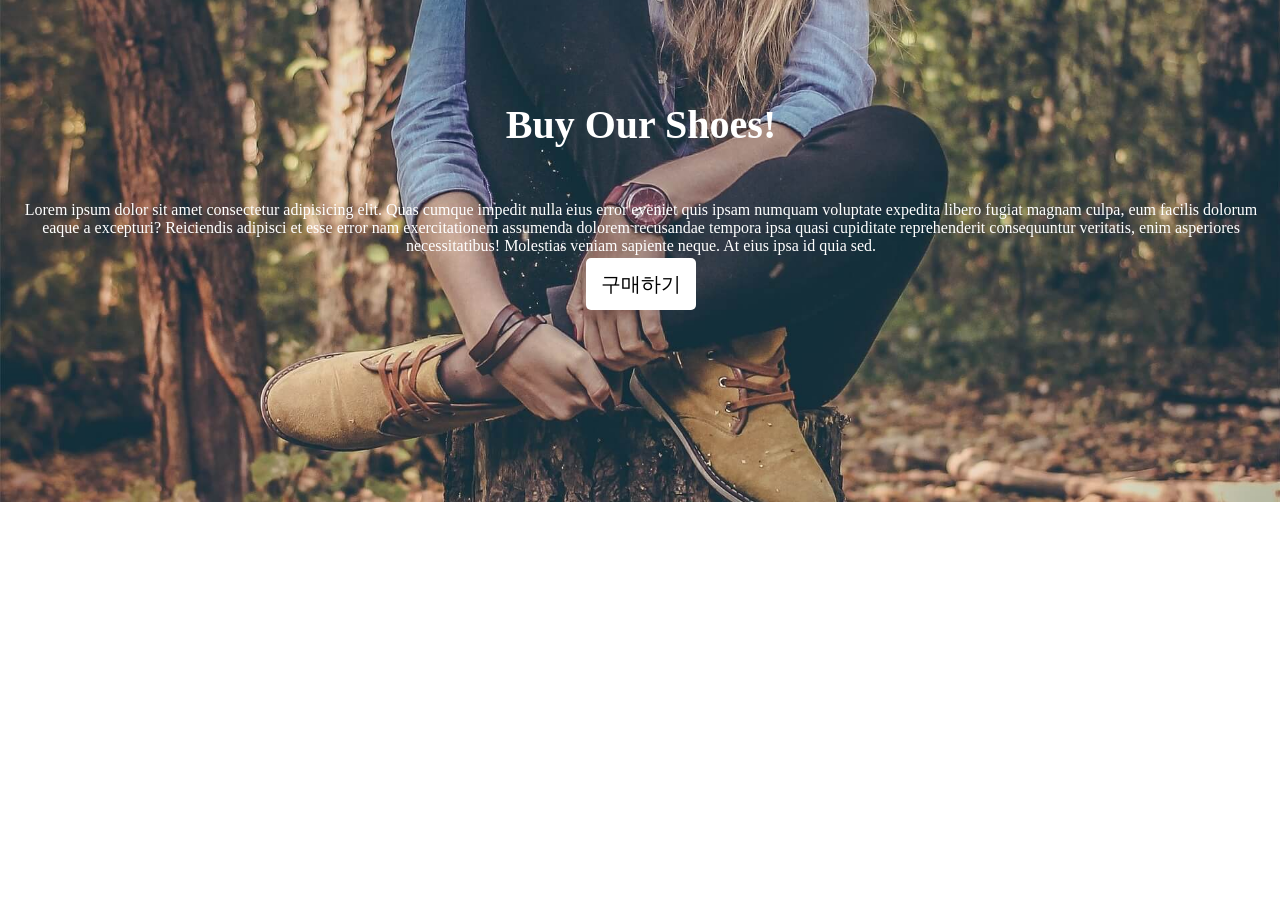
==== shoes/shoes.html @ 82918dd9 "first commit" ====
<!DOCTYPE html>
<html lang="ko">
<head>
  <meta charset="UTF-8">
  <meta name="viewport" content="width=device-width, initial-scale=1.0">
  <link rel="stylesheet" href="./css/shoes.css">
  <title>My Shoes Shop</title>
</head>
<body>
  <div class="main-background">
    <h4 class="main-title">Buy Our Shoes!</h4>
    <p class="main-content">
      Lorem ipsum dolor sit amet consectetur adipisicing elit. Quas cumque impedit nulla eius error eveniet quis ipsam numquam voluptate expedita libero fugiat magnam culpa, eum facilis dolorum eaque a excepturi?
      Reiciendis adipisci et esse error nam exercitationem assumenda dolorem recusandae tempora ipsa quasi cupiditate reprehenderit consequuntur veritatis, enim asperiores necessitatibus! Molestias veniam sapiente neque. At eius ipsa id quia sed.
    </p>
    <botton class="main-botton">구매하기</botton>
  </div>
</body>
</html>
---- shoes/css/shoes.css ----
body {
  margin: 0;
  
}


.main-background {
  width: 100%;
  height: 500px;
  background-image: url("../images/shoes_background.jpg");
  background-size: 100%;
  background-repeat: no-repeat;
  background-position: center;
  padding: 1px;
  text-align: center;
}
.main-title {
    /* div의 자식은 마진이 서로 겹침 현상이 발생 */
    /* 해결 방법은 부모에게 padding: 1px 주어서 해결 */
  color: white;
  font-size: 40px;
  margin-top: 100px;
}

.main-content {
  color: white;
  margin-left: 20px;
  margin-right: 20px;

}

.main-botton {
  background-color: white;
  font-size: 20px;
  padding: 15px;
  border-radius: 5px;
  border: none;
}
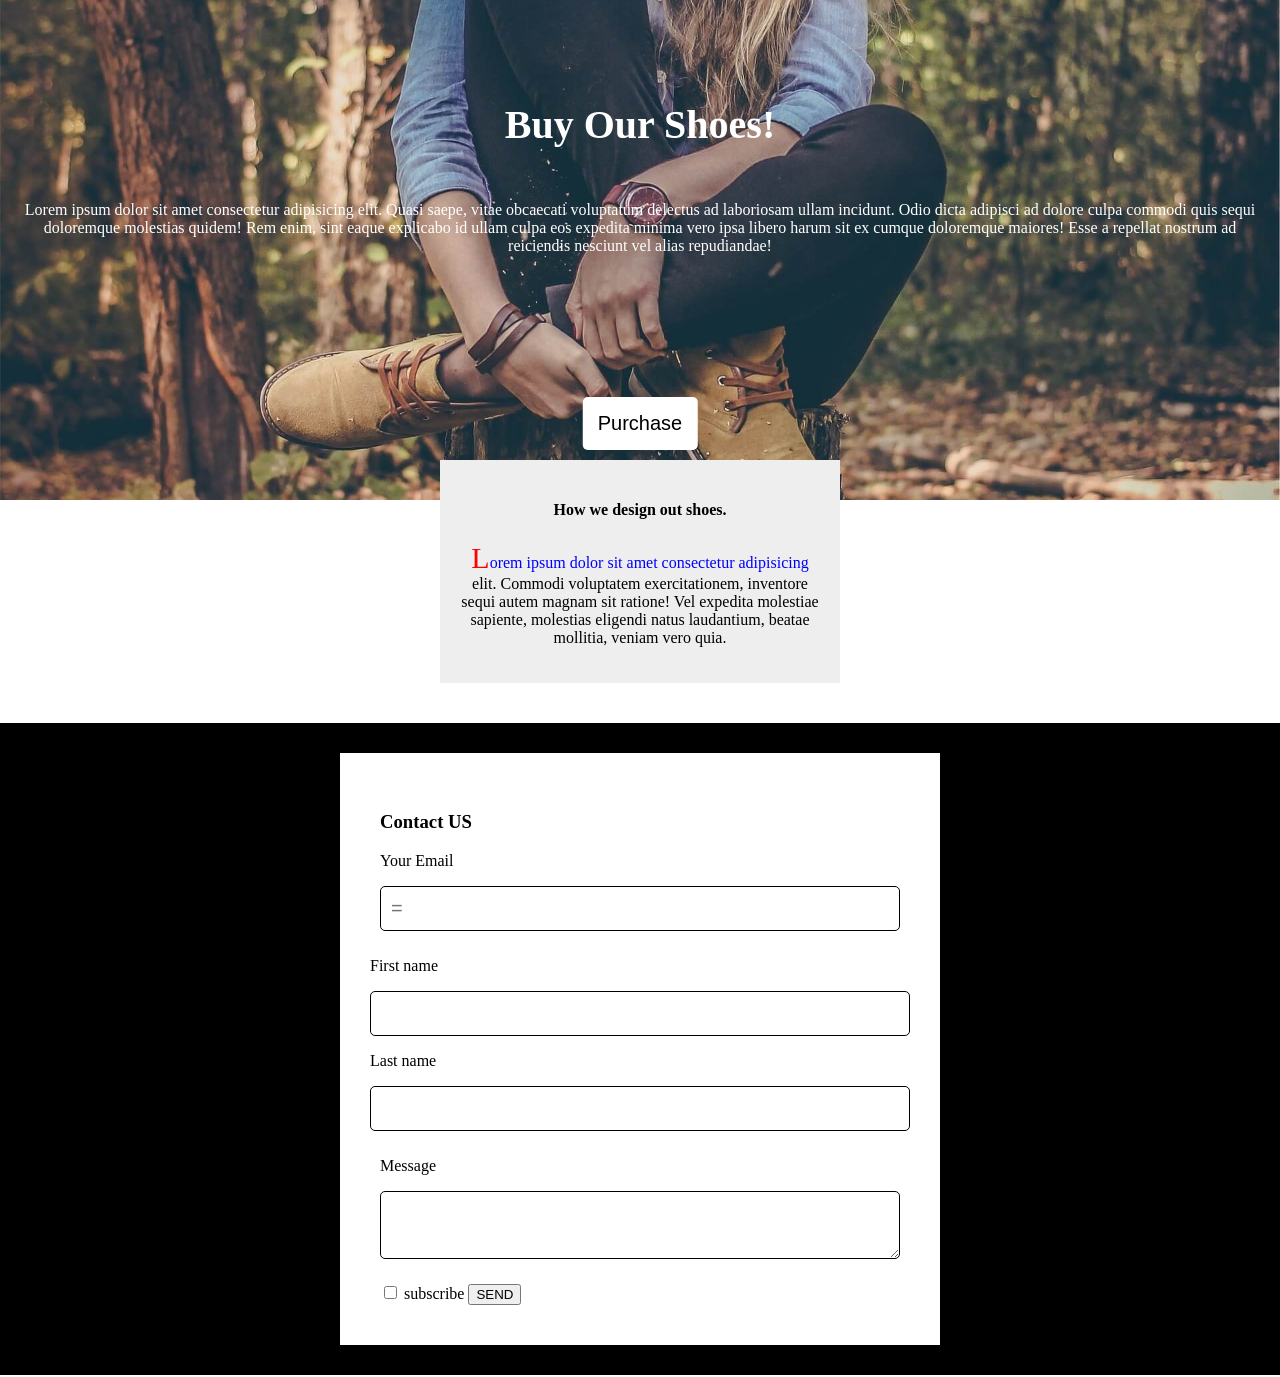
==== commit baf5b6d4: "fix : shoes 관련 html/css 수정 및 추가" ====
--- a/shoes/shoes.html
+++ b/shoes/shoes.html
@@ -3,17 +3,61 @@
 <head>
   <meta charset="UTF-8">
   <meta name="viewport" content="width=device-width, initial-scale=1.0">
+  <title>My Shoes Shop</title>
   <link rel="stylesheet" href="./css/shoes.css">
-  <title>My Shoes Shop</title>
+  <link
+      href="https://fonts.googleapis.com/css2?family=Noto+Sans+KR&display=swap"
+      rel="stylesheet"
+    />
 </head>
 <body>
-  <div class="main-background">
-    <h4 class="main-title">Buy Our Shoes!</h4>
-    <p class="main-content">
-      Lorem ipsum dolor sit amet consectetur adipisicing elit. Quas cumque impedit nulla eius error eveniet quis ipsam numquam voluptate expedita libero fugiat magnam culpa, eum facilis dolorum eaque a excepturi?
-      Reiciendis adipisci et esse error nam exercitationem assumenda dolorem recusandae tempora ipsa quasi cupiditate reprehenderit consequuntur veritatis, enim asperiores necessitatibus! Molestias veniam sapiente neque. At eius ipsa id quia sed.
+  <div class="mainbackground">
+    <h4 class="maintitle">
+      Buy Our Shoes!
+    </h4>  
+    <p class="maincontent">
+      Lorem ipsum dolor sit amet consectetur adipisicing elit. Quasi saepe, vitae obcaecati voluptatum delectus ad laboriosam ullam incidunt. Odio dicta adipisci ad dolore culpa commodi quis sequi doloremque molestias quidem!
+      Rem enim, sint eaque explicabo id ullam culpa eos expedita minima vero ipsa libero harum sit ex cumque doloremque maiores! Esse a repellat nostrum ad reiciendis nesciunt vel alias repudiandae!
     </p>
-    <botton class="main-botton">구매하기</botton>
+    <button class="mainbutton">Purchase</button>
   </div>
+  <div class="explain-box">
+    <h4>How we design out shoes.</h4>
+    <p class ="pseudo">Lorem ipsum dolor sit amet consectetur adipisicing elit.
+        Commodi voluptatem exercitationem, inventore sequi autem magnam sit ratione! Vel
+        expedita molestiae sapiente, molestias eligendi natus laudantium,
+        beatae mollitia, veniam vero quia.</p>
+  </div>
+  <div class="form-background">
+    <div class="form-white">
+      <form action="" method=""get">
+      <div class="w-100">
+        <h3>Contact US</h3>
+        <p>Your Email</p>
+        <input type="email" class="form-input"
+        placeholder="="Enter your email">
+      </div>
+      <div class=""w-50">
+      <p>First name</p>
+      <input type="text" class="form-input">
+      </div>
+      <div class=""w-50">
+      <p>Last name</p>
+      <input type="text" class="form-input">
+      </div>
+      <div style="clear: both"></div>
+      <div class="w-100">
+      <p>Message</p>
+      <textarea class="form-input"></textarea>
+      </div>
+      <div class="w-100">
+        <input type="checkbox" id="sub">
+        <label for="sub">subscribe</label>
+        <button class="yellow-button">SEND</button>
+      </div>
+      </form>
+    </div>
+  </div>
+
 </body>
 </html>
--- a/shoes/css/shoes.css
+++ b/shoes/css/shoes.css
@@ -1,38 +1,103 @@
-body {
+body{
   margin: 0;
-  
 }
 
+div {
+  box-sizing: border-box;
+}
 
-.main-background {
+.mainbackground {
   width: 100%;
   height: 500px;
-  background-image: url("../images/shoes_background.jpg");
+  background-image: url(../image/shoes_background.jpg);
   background-size: 100%;
   background-repeat: no-repeat;
   background-position: center;
+  /*div 자식은 마진이 서로 겹침 현상이 발생*/
+  /*해결 방법은 부모에게 padding: 1px 주어서 해결*/
   padding: 1px;
   text-align: center;
+  position: relative;
 }
-.main-title {
-    /* div의 자식은 마진이 서로 겹침 현상이 발생 */
-    /* 해결 방법은 부모에게 padding: 1px 주어서 해결 */
+.maintitle {
   color: white;
   font-size: 40px;
   margin-top: 100px;
 }
-
-.main-content {
+.maincontent {
   color: white;
   margin-left: 20px;
   margin-right: 20px;
+}
+.mainbutton {
+  background-color: white;
+  font-size: 20px;
+  padding: 15px;
+  margin-top: 10px;
+  border-radius: 5px;
+  border: none;
+  position: absolute;
+  /* 자신의 박스 왼쪽 위가 정중앙으로 오게끔 정렬됨 */
+  /* 자신의 넓이의 반만큼 왼쪽으로 옮겨야 함 */
+  left: 50%;
+  transform: translateX(-50%);
+  bottom: 50px;
+}
+.mainbutton:hover {
+  background-color: gray;
+}
+.mainbutton:active {
+  background-color: white;
+}
+.explain-box {
+  width: 400px;
+  margin: auto;
+  padding: 20px;
+  text-align: center;
+  background-color: #eee;
+  position: relative;
+  top: -40px;
+}
+.pseudo::first-letter {
+  color: red;
+  font-size:30px;
+}
+.pseudo::first-line {
+  color: blue;
+}
+
+div, input, textarea {
+  box-sizing: border-box;
+}
+
+.form-background {
+  background-color: black;
+  padding: 30px;
+
+}
+.form-white {
+  background-color: white;
+  padding: 30px;
+  width: 80%;
+  margin: auto;
+  max-width: 600px;
+}
+.form-input {
+  width: 100%;
+  padding: 10px;
+  font-size: 20px;
+  border: 1px solid black;
+  border-radius: 5px;
 
 }
 
-.main-botton {
-  background-color: white;
-  font-size: 20px;
-  padding: 15px;
-  border-radius: 5px;
-  border: none;
+.w-100 {
+  width: 100%;
+  padding: 10px;
+
+}
+.w-50 {
+  width: 50%;
+  padding: 10px;
+  float: left;
 }
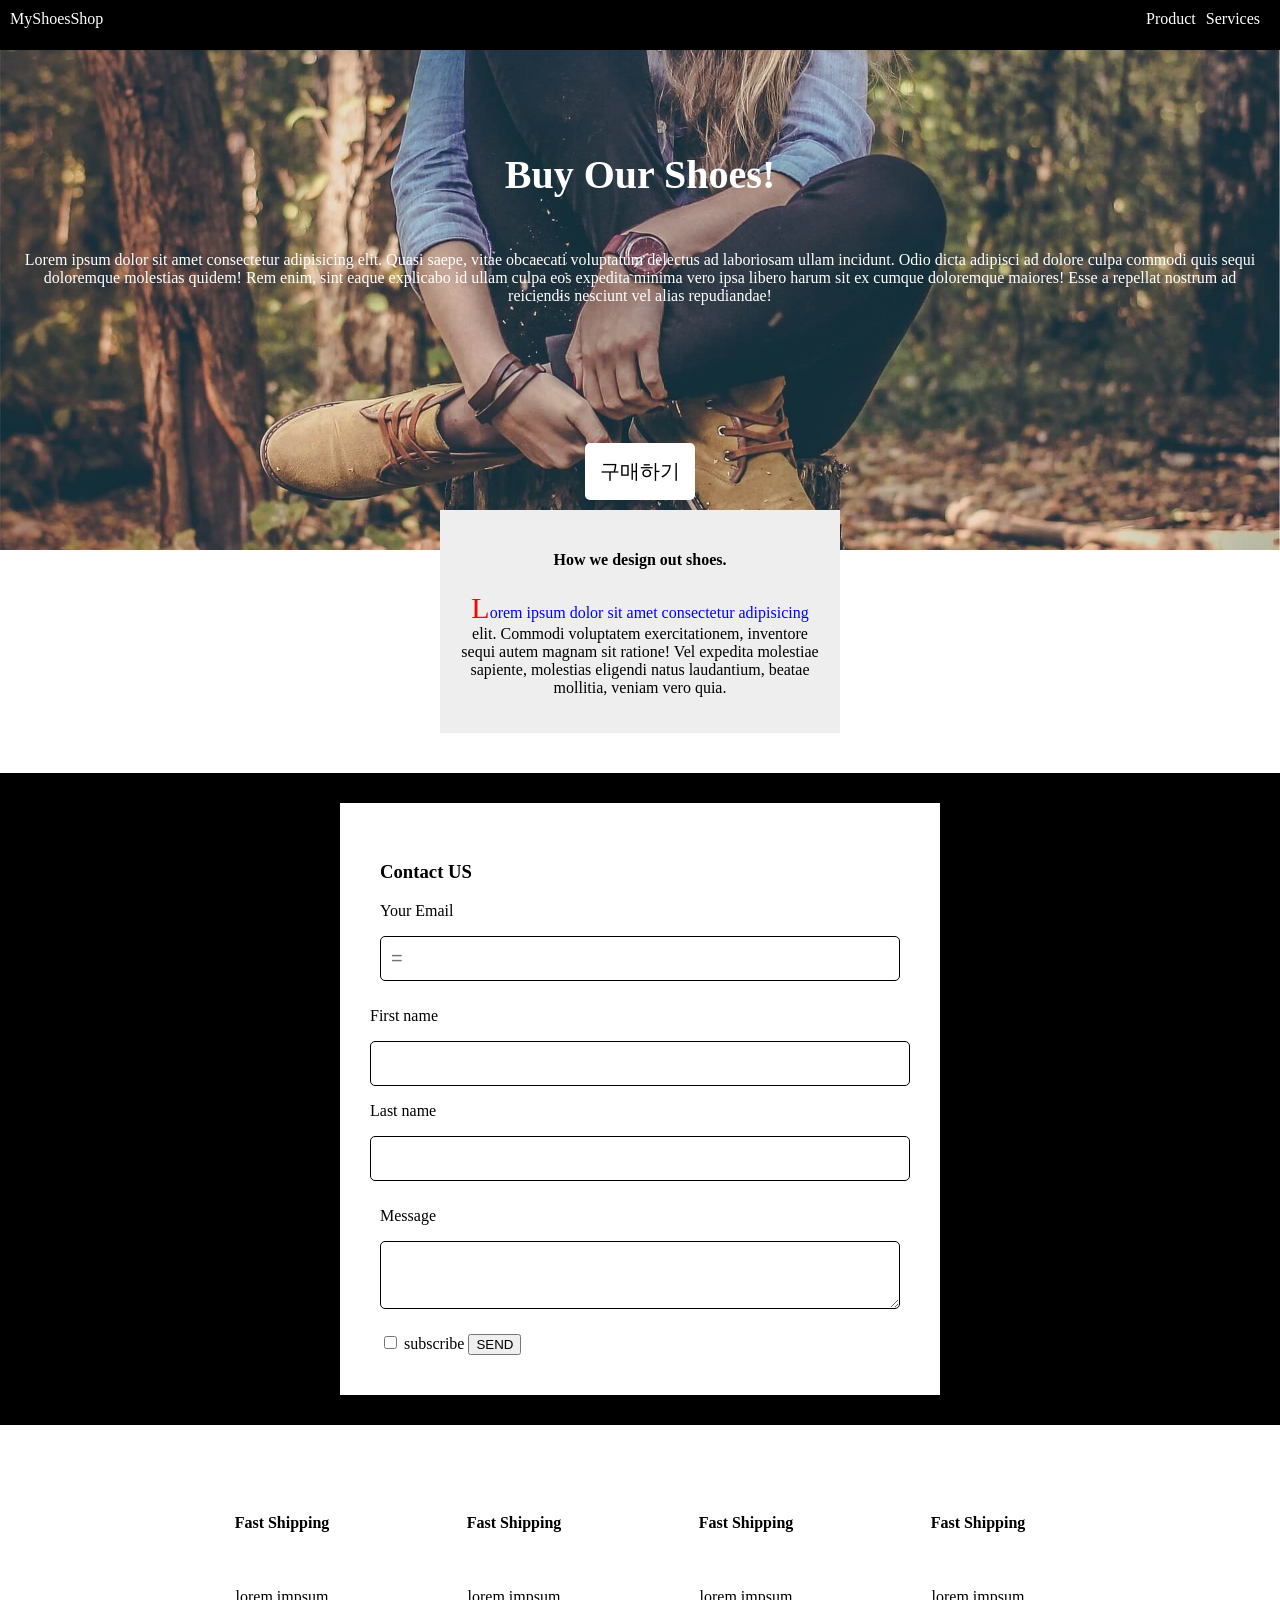
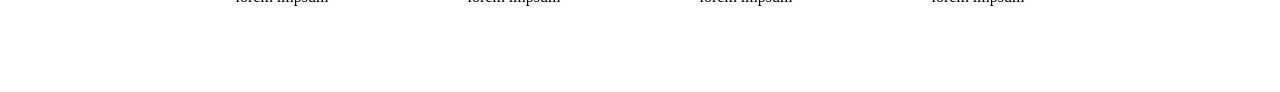
==== commit e33ca2fe: "feat : flex 적용" ====
--- a/shoes/shoes.html
+++ b/shoes/shoes.html
@@ -11,6 +11,13 @@
     />
 </head>
 <body>
+  <!-- 메뉴 생성 -->
+   <div class="nav-container">
+    <div class="nav-item">MyShoesShop</div>
+    <div style="flex-grow: 3;"></div>
+    <div class="nav-item">Product</div>
+    <div class="nav-item">Services</div>
+   </div>
   <div class="mainbackground">
     <h4 class="maintitle">
       Buy Our Shoes!
@@ -19,7 +26,7 @@
       Lorem ipsum dolor sit amet consectetur adipisicing elit. Quasi saepe, vitae obcaecati voluptatum delectus ad laboriosam ullam incidunt. Odio dicta adipisci ad dolore culpa commodi quis sequi doloremque molestias quidem!
       Rem enim, sint eaque explicabo id ullam culpa eos expedita minima vero ipsa libero harum sit ex cumque doloremque maiores! Esse a repellat nostrum ad reiciendis nesciunt vel alias repudiandae!
     </p>
-    <button class="mainbutton">Purchase</button>
+    <button class="mainbutton">구매하기</button>
   </div>
   <div class="explain-box">
     <h4>How we design out shoes.</h4>
@@ -58,6 +65,24 @@
       </form>
     </div>
   </div>
-
+<div class="product-container">
+        <div>
+            <h4>Fast Shipping</h4>
+            <p>lorem impsum</p>
+        </div>
+        <div>
+            <h4>Fast Shipping</h4>
+            <p>lorem impsum</p>
+        </div>
+        <div>
+            <h4>Fast Shipping</h4>
+            <p>lorem impsum</p>
+        </div>
+        <div>
+            <h4>Fast Shipping</h4>
+            <p>lorem impsum</p>
+        </div>
+        
+    </div>
 </body>
 </html>
--- a/shoes/css/shoes.css
+++ b/shoes/css/shoes.css
@@ -100,4 +100,70 @@
   width: 50%;
   padding: 10px;
   float: left;
+}
+.nav-container {
+  display: flex;
+  height: 50px;
+  padding: 10px;
+  justify-content: center;
+  background: black;
+  color: white;
+}
+
+.nav-item {
+  margin-right: 10px;
+
+}
+
+.product-container {
+  width: 80%;
+  max-width: 1000px;
+  margin: auto;
+  margin-top: 50px;
+  margin-bottom: 50px;
+  display: flex;
+  flex-wrap: wrap;
+  justify-content: center;
+}
+
+.product-container div {
+  /* float: left; */
+  width: 20%;
+  text-align: center;
+}
+
+/* 미디어쿼리 : 위치는 보통 css의 맨 마지막에 위치시킴 */
+/* 현재 브라우저 폭이 1200 px 기준으로 이하가 될 경우 */
+@media screen and (max-width: 1200px){
+  .maintitle {
+    font-size: 30px;
+  }
+  .product-container {
+    max-width: 600px;
+    margin: 0 auto;
+  }
+  .product-container > div {
+     flex: 1 1 50%;    /* 2개씩 1줄 */
+  }
+  
+}
+/* 현재 브라우저 폭이 768 px 기준으로 이하가 될 경우 */
+@media screen and (max-width: 768px){
+  .maintitle {
+    font-size: 20px;
+  }
+    .product-container > div {
+      /* flex: 1 1 100%; */
+      /* 첫번째 : flex-basis(기본크기) */
+      /* 두번째 : shrink (줄어들기) */
+      /* 세번째 : flex-grow (늘어나기) */
+     flex: 1 1 100%;    /* 1개씩 1줄 */
+     margin: 0;
+  }
+}
+/* 현재 브라우저 폭이 576 px 기준으로 이하가 될 경우 */
+@media screen and (max-width: 576px){
+  .maintitle {
+    font-size: 10px;
+  }
 }
